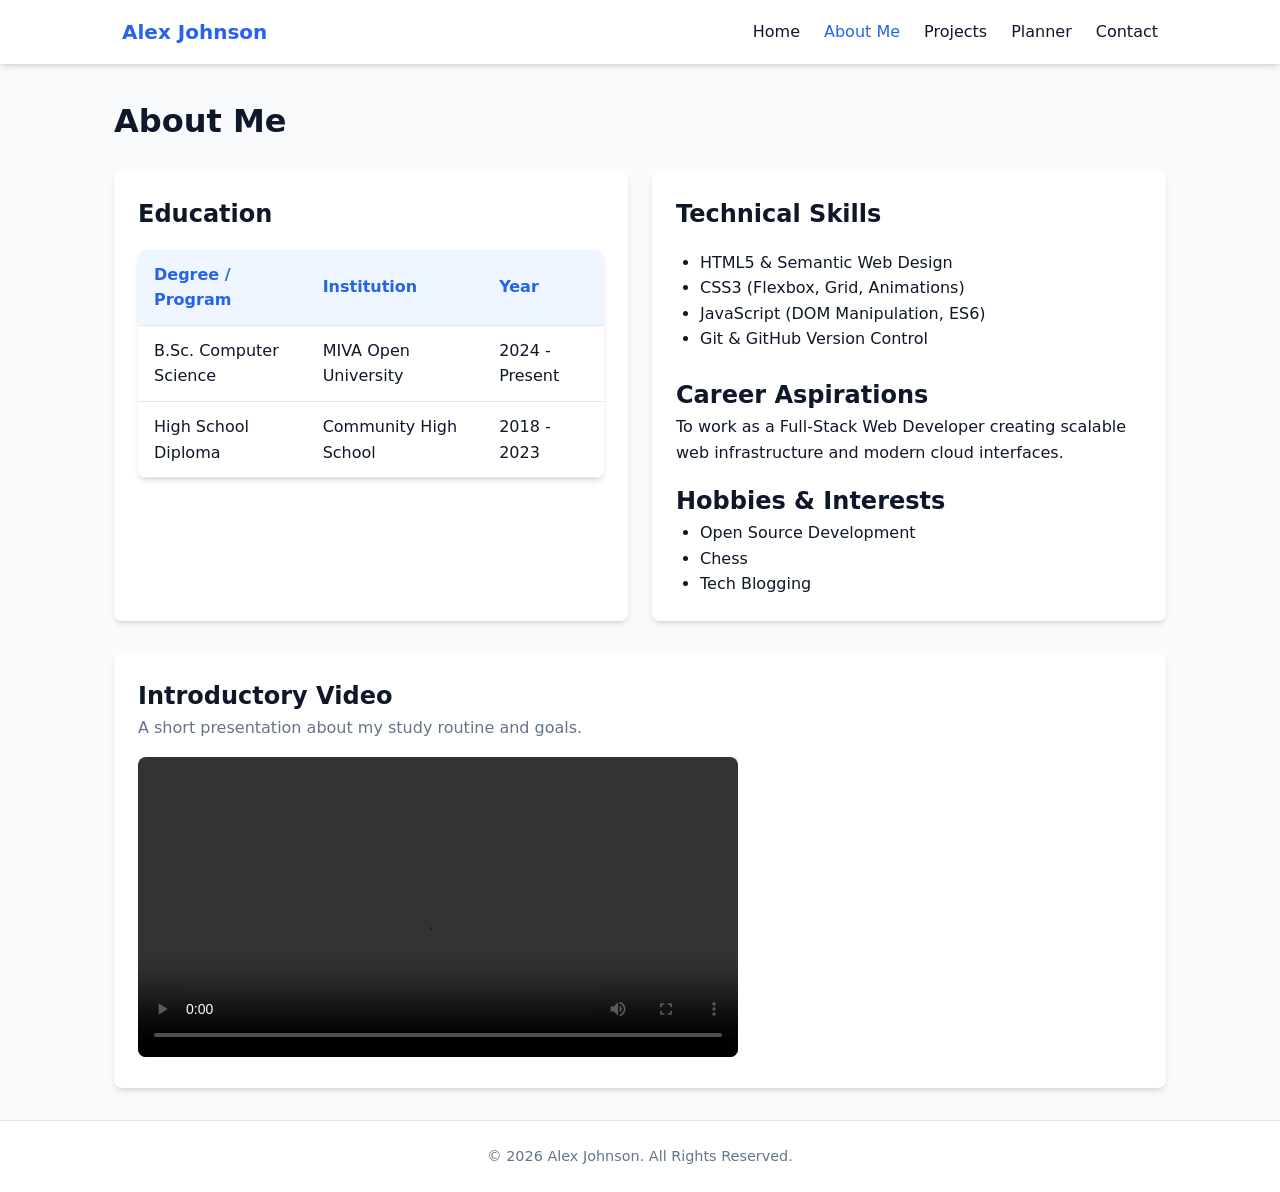
==== about.html @ 0300eeee "Add files via upload" ====
<!DOCTYPE html>
<html lang="en">
<head>
  <meta charset="UTF-8">
  <meta name="viewport" content="width=device-width, initial-scale=1.0">
  <title>About Me | Student Portfolio</title>
  <link rel="stylesheet" href="css/style.css">
</head>
<body>

  <header>
    <nav>
      <a href="index.html" class="logo">Alex Johnson</a>
      <ul class="nav-links">
        <li><a href="index.html">Home</a></li>
        <li><a href="about.html" class="active">About Me</a></li>
        <li><a href="projects.html">Projects</a></li>
        <li><a href="planner.html">Planner</a></li>
        <li><a href="contact.html">Contact</a></li>
      </ul>
    </nav>
  </header>

  <main>
    <h1 style="margin-bottom: 1.5rem;">About Me</h1>

    <div class="grid-2">
      <!-- Educational Background -->
      <section class="card">
        <h2>Education</h2>
        <table>
          <thead>
            <tr>
              <th>Degree / Program</th>
              <th>Institution</th>
              <th>Year</th>
            </tr>
          </thead>
          <tbody>
            <tr>
              <td>B.Sc. Computer Science</td>
              <td>MIVA Open University</td>
              <td>2024 - Present</td>
            </tr>
            <tr>
              <td>High School Diploma</td>
              <td>Community High School</td>
              <td>2018 - 2023</td>
            </tr>
          </tbody>
        </table>
      </section>

      <!-- Technical Skills & Hobbies -->
      <section class="card">
        <h2>Technical Skills</h2>
        <ul style="margin: 1rem 0 1.5rem 1.5rem;">
          <li>HTML5 & Semantic Web Design</li>
          <li>CSS3 (Flexbox, Grid, Animations)</li>
          <li>JavaScript (DOM Manipulation, ES6)</li>
          <li>Git & GitHub Version Control</li>
        </ul>

        <h2>Career Aspirations</h2>
        <p style="margin-bottom: 1rem;">To work as a Full-Stack Web Developer creating scalable web infrastructure and modern cloud interfaces.</p>

        <h2>Hobbies & Interests</h2>
        <ul style="margin-left: 1.5rem;">
          <li>Open Source Development</li>
          <li>Chess</li>
          <li>Tech Blogging</li>
        </ul>
      </section>
    </div>

    <!-- Multimedia Requirement -->
    <section class="card" style="margin-top: 2rem;">
      <h2>Introductory Video</h2>
      <p style="margin-bottom: 1rem; color: var(--text-muted);">A short presentation about my study routine and goals.</p>
      <video controls style="width: 100%; max-width: 600px; border-radius: var(--radius);">
        <source src="https://www.w3schools.com/html/mov_bbb.mp4" type="video/mp4">
        Your browser does not support the video tag.
      </video>
    </section>
  </main>

  <footer>
    <p>&copy; 2026 Alex Johnson. All Rights Reserved.</p>
  </footer>

</body>
</html>
---- css/style.css ----
:root {
  --primary-color: #2563eb;
  --primary-hover: #1d4ed8;
  --bg-color: #f8fafc;
  --surface-color: #ffffff;
  --text-main: #0f172a;
  --text-muted: #64748b;
  --border-color: #e2e8f0;
  --radius: 8px;
  --shadow: 0 4px 6px -1px rgba(0, 0, 0, 0.1), 0 2px 4px -2px rgba(0, 0, 0, 0.1);
  --transition: all 0.3s ease;
}

* {
  box-sizing: border-box;
  margin: 0;
  padding: 0;
}

body {
  font-family: system-ui, -apple-system, BlinkMacSystemFont, 'Segoe UI', Roboto, Oxygen, Ubuntu, Cantarell, sans-serif;
  background-color: var(--bg-color);
  color: var(--text-main);
  line-height: 1.6;
  min-height: 100vh;
  display: flex;
  flex-direction: column;
}

/* NAVBAR */
header {
  background-color: var(--surface-color);
  box-shadow: var(--shadow);
  position: sticky;
  top: 0;
  z-index: 1000;
}

nav {
  max-width: 1100px;
  margin: 0 auto;
  display: flex;
  justify-content: space-between;
  align-items: center;
  padding: 1rem 2rem;
}

.logo {
  font-size: 1.25rem;
  font-weight: 700;
  color: var(--primary-color);
  text-decoration: none;
}

.nav-links {
  display: flex;
  list-style: none;
  gap: 1.5rem;
}

.nav-links a {
  text-decoration: none;
  color: var(--text-main);
  font-weight: 500;
  transition: var(--transition);
}

.nav-links a:hover,
.nav-links a.active {
  color: var(--primary-color);
}

/* MAIN LAYOUT CONTAINER */
main {
  max-width: 1100px;
  width: 100%;
  margin: 2rem auto;
  padding: 0 1.5rem;
  flex: 1;
}

/* FOOTER */
footer {
  background-color: var(--surface-color);
  text-align: center;
  padding: 1.5rem;
  border-top: 1px solid var(--border-color);
  color: var(--text-muted);
  font-size: 0.9rem;
}

/* BUTTONS */
.btn {
  display: inline-block;
  padding: 0.6rem 1.2rem;
  background-color: var(--primary-color);
  color: white;
  border: none;
  border-radius: var(--radius);
  text-decoration: none;
  font-weight: 600;
  cursor: pointer;
  transition: var(--transition);
}

.btn:hover {
  background-color: var(--primary-hover);
  transform: translateY(-2px);
}

.btn-danger {
  background-color: #ef4444;
}

.btn-danger:hover {
  background-color: #dc2626;
}

/* HERO SECTION */
.hero {
  display: flex;
  align-items: center;
  gap: 2rem;
  background-color: var(--surface-color);
  padding: 2.5rem;
  border-radius: var(--radius);
  box-shadow: var(--shadow);
  animation: fadeIn 0.8s ease-in-out;
}

.hero-img {
  width: 180px;
  height: 180px;
  border-radius: 50%;
  object-fit: cover;
  border: 4px solid var(--primary-color);
}

/* GRID LAYOUTS */
.grid-2 {
  display: grid;
  grid-template-columns: repeat(auto-fit, minmax(300px, 1fr));
  gap: 1.5rem;
}

.grid-3 {
  display: grid;
  grid-template-columns: repeat(auto-fit, minmax(280px, 1fr));
  gap: 1.5rem;
}

/* CARDS */
.card {
  background: var(--surface-color);
  border-radius: var(--radius);
  padding: 1.5rem;
  box-shadow: var(--shadow);
  transition: var(--transition);
}

.card:hover {
  transform: translateY(-4px);
}

/* TABLES */
table {
  width: 100%;
  border-collapse: collapse;
  margin-top: 1rem;
  background: var(--surface-color);
  border-radius: var(--radius);
  overflow: hidden;
  box-shadow: var(--shadow);
}

th, td {
  padding: 0.75rem 1rem;
  text-align: left;
  border-bottom: 1px solid var(--border-color);
}

th {
  background-color: #eff6ff;
  color: var(--primary-color);
}

/* FORMS */
.form-group {
  margin-bottom: 1.2rem;
}

.form-group label {
  display: block;
  margin-bottom: 0.4rem;
  font-weight: 600;
}

.form-group input,
.form-group textarea {
  width: 100%;
  padding: 0.75rem;
  border: 1px solid var(--border-color);
  border-radius: var(--radius);
  font-size: 1rem;
}

.error-msg {
  color: #ef4444;
  font-size: 0.85rem;
  margin-top: 0.25rem;
  display: none;
}

/* TASK PLANNER */
.task-item {
  display: flex;
  justify-content: space-between;
  align-items: center;
  padding: 0.75rem 1rem;
  background: var(--surface-color);
  border: 1px solid var(--border-color);
  border-radius: var(--radius);
  margin-bottom: 0.5rem;
  transition: var(--transition);
}

.task-item.completed span {
  text-decoration: line-through;
  color: var(--text-muted);
}

/* ANIMATIONS */
@keyframes fadeIn {
  from { opacity: 0; transform: translateY(10px); }
  to { opacity: 1; transform: translateY(0); }
}

/* RESPONSIVE LAYOUT */
@media (max-width: 768px) {
  .hero {
    flex-direction: column;
    text-align: center;
  }
  .nav-links {
    gap: 0.75rem;
    font-size: 0.9rem;
  }
}
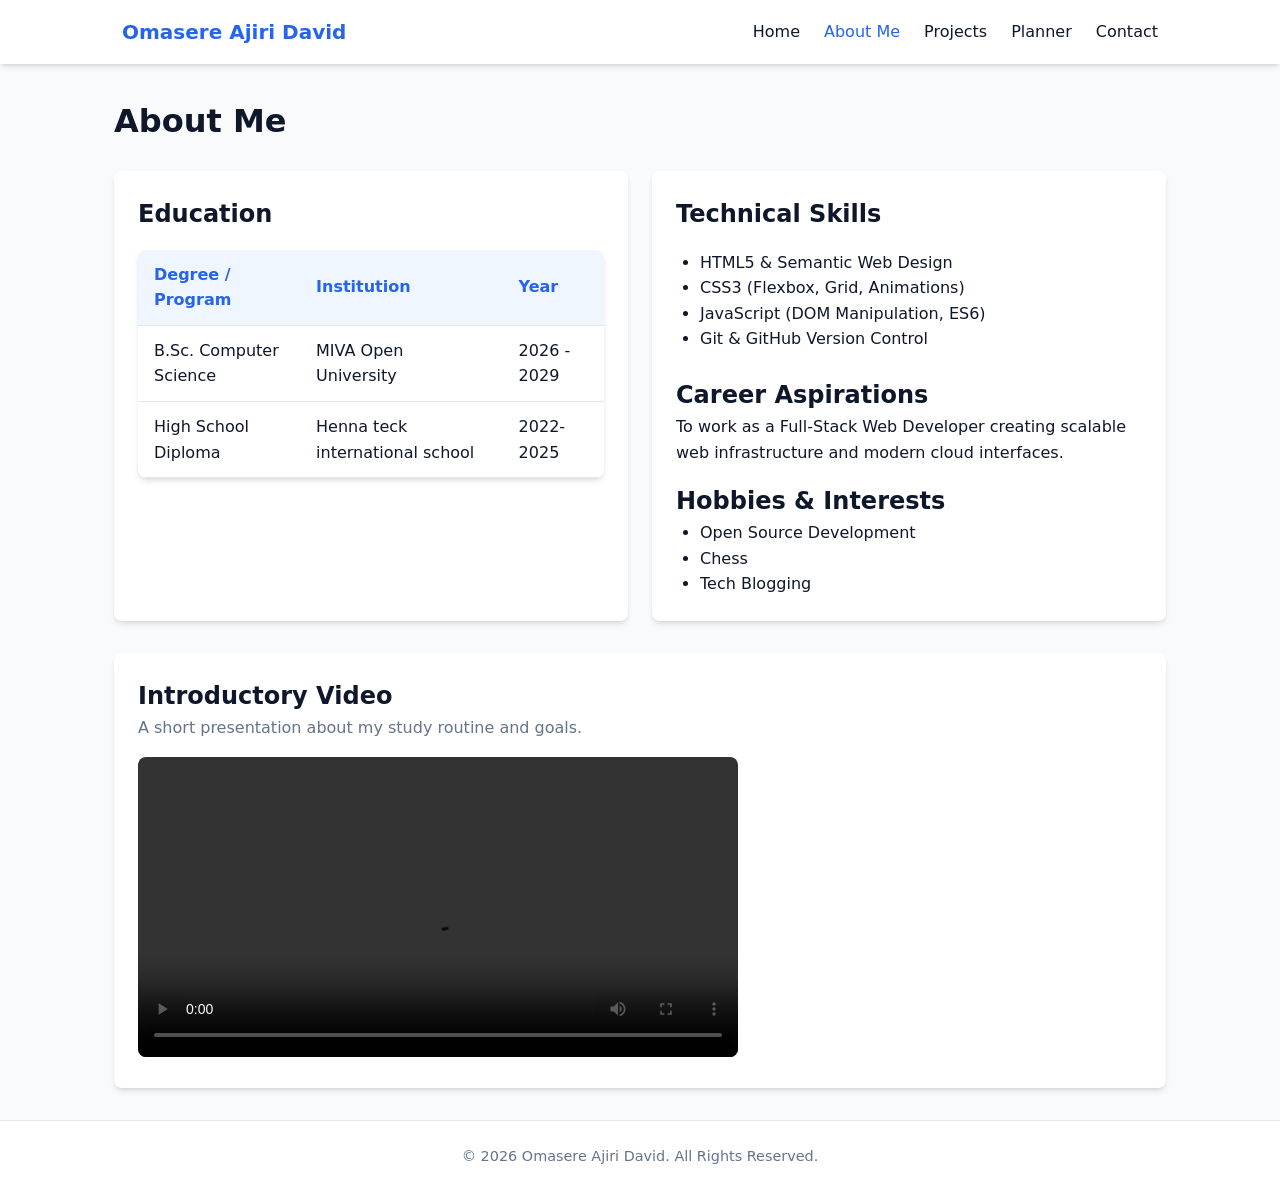
==== commit d688c59f: "Add files via upload" ====
--- a/about.html
+++ b/about.html
@@ -10,7 +10,7 @@
 
   <header>
     <nav>
-      <a href="index.html" class="logo">Alex Johnson</a>
+      <a href="index.html" class="logo">Omasere Ajiri David</a>
       <ul class="nav-links">
         <li><a href="index.html">Home</a></li>
         <li><a href="about.html" class="active">About Me</a></li>
@@ -40,12 +40,12 @@
             <tr>
               <td>B.Sc. Computer Science</td>
               <td>MIVA Open University</td>
-              <td>2024 - Present</td>
+              <td>2026 - 2029</td>
             </tr>
             <tr>
               <td>High School Diploma</td>
-              <td>Community High School</td>
-              <td>2018 - 2023</td>
+              <td>Henna teck international school</td>
+              <td>2022-2025</td>
             </tr>
           </tbody>
         </table>
@@ -85,7 +85,7 @@
   </main>
 
   <footer>
-    <p>&copy; 2026 Alex Johnson. All Rights Reserved.</p>
+    <p>&copy; 2026 Omasere Ajiri David. All Rights Reserved.</p>
   </footer>
 
 </body>
--- a/css/style.css
+++ b/css/style.css
@@ -1,5 +1,5 @@
 :root {
-  --primary-color: #2563eb;
+  --primary-color: #2564eb;
   --primary-hover: #1d4ed8;
   --bg-color: #f8fafc;
   --surface-color: #ffffff;
